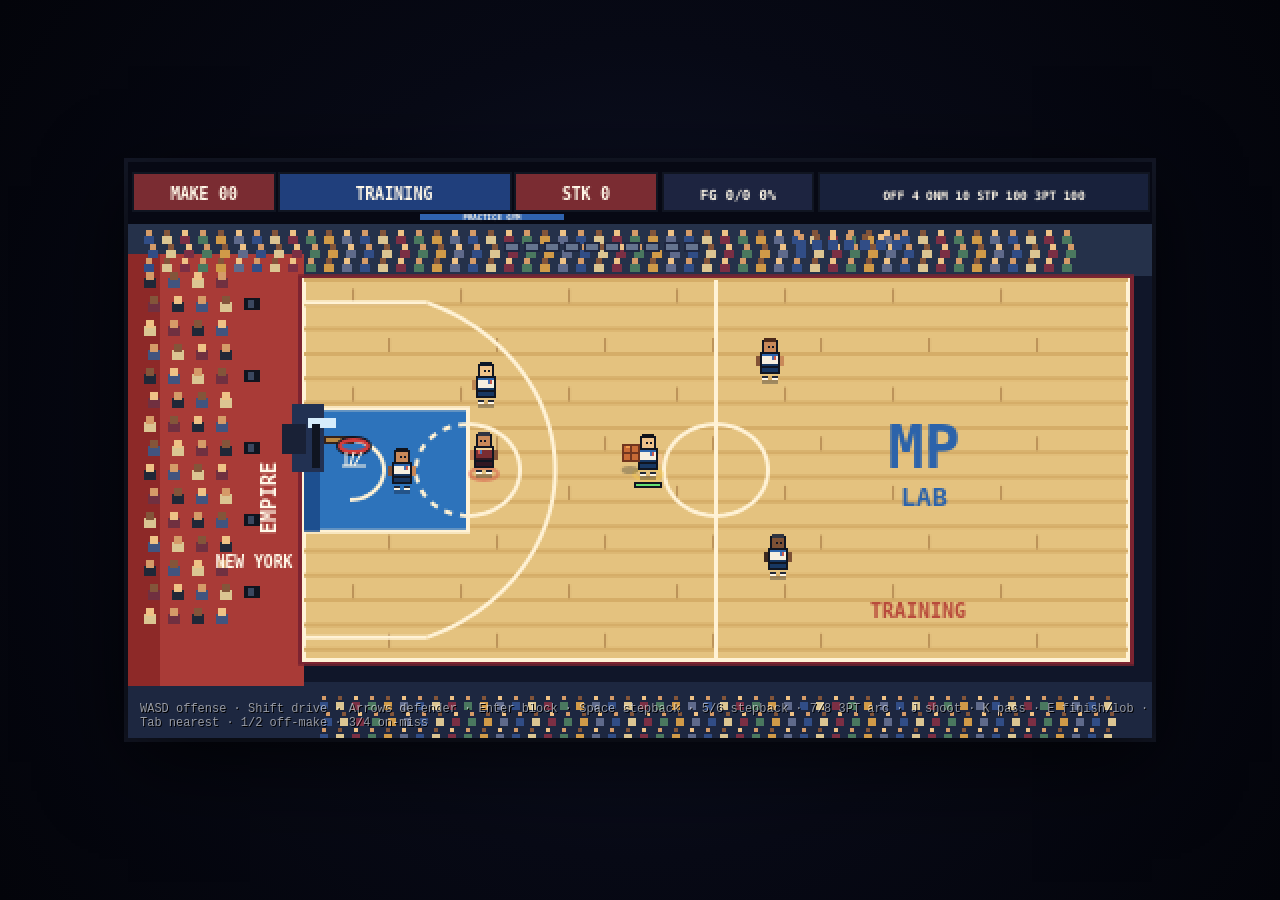
==== index.html @ 0c495528 "index.html rename" ====
﻿<!doctype html>
<html lang="en">
  <head>
    <meta charset="utf-8" />
    <meta name="viewport" content="width=device-width, initial-scale=1" />
    <title>HoopLab Training Reboot</title>
    <link rel="stylesheet" href="style.css" />
  </head>
  <body>
    <div id="shell" tabindex="0">
      <canvas id="game" width="1024" height="576"></canvas>
      <div id="hint">WASD offense · Shift drive · Arrows defender · Enter block · Space stepback · 5/6 stepback · 7/8 3PT arc · J shoot · K pass · E finish/lob · Tab nearest · 1/2 off-make · 3/4 on-miss</div>
    </div>
    <script type="module" src="js/game.js"></script>
  </body>
</html>
---- style.css ----
:root {
    --bg: #050711;
}
html, body {
    margin: 0;
    height: 100%;
    background:
        radial-gradient(circle at center, #10162d 0%, #070915 52%, #03040a 100%);
    overflow: hidden;
    font-family: ui-monospace, SFMono-Regular, Menlo, Consolas, "Liberation Mono", monospace;
}
body {
    display: grid;
    place-items: center;
}
#shell {
    position: relative;
    width: min(100vw, 1024px);
    aspect-ratio: 16 / 9;
    box-shadow: 0 24px 80px rgba(0,0,0,.7), 0 0 0 4px #141827;
    background: #050711;
}
canvas {
    width: 100%;
    height: 100%;
    display: block;
    image-rendering: pixelated;
    image-rendering: crisp-edges;
}
#hint {
    position: absolute;
    left: 12px;
    bottom: 8px;
    color: rgba(255,255,255,.55);
    font-size: 12px;
    user-select: none;
    pointer-events: none;
    text-shadow: 1px 1px #000;
}
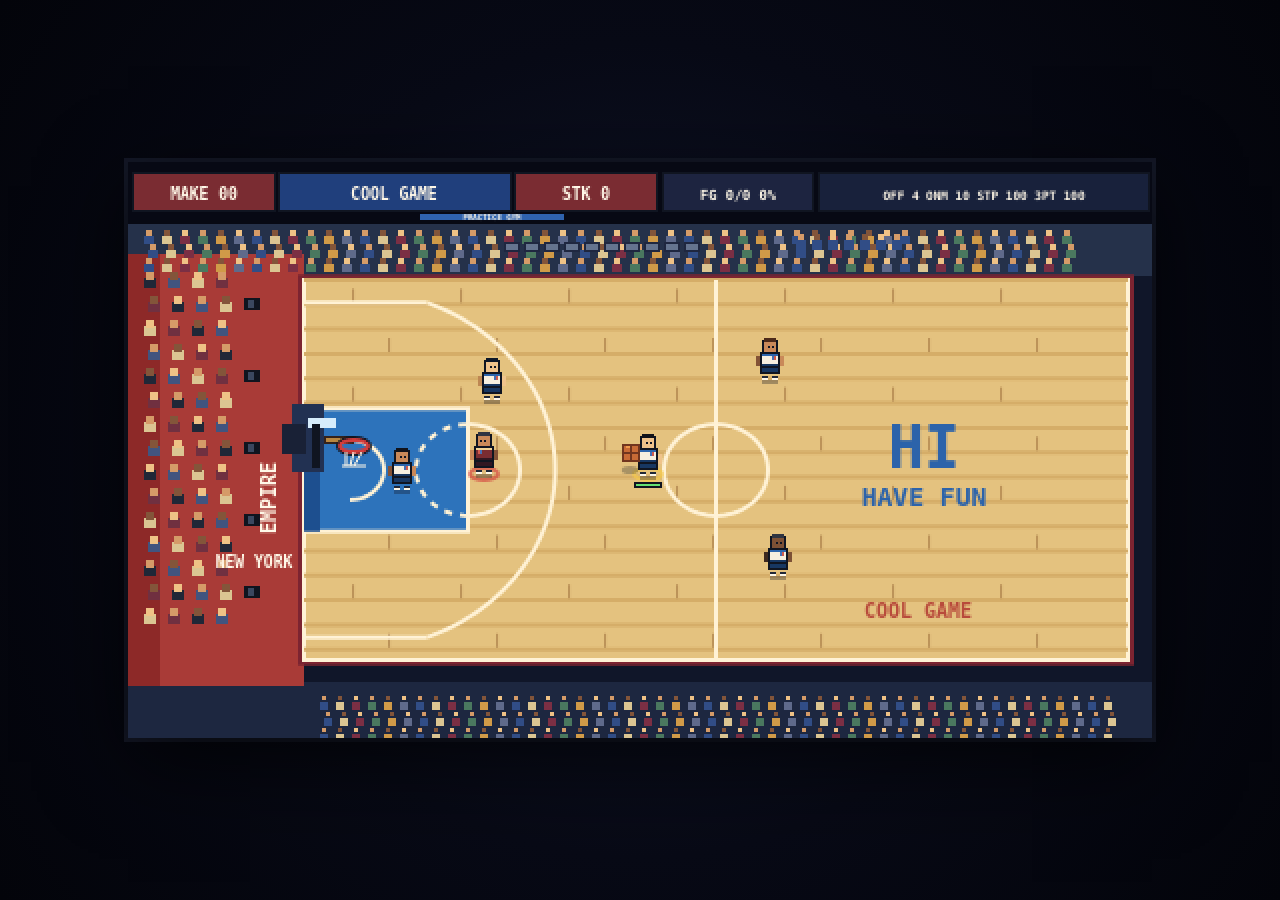
==== commit 715e1cb8: "change text to something cooler" ====
--- a/index.html
+++ b/index.html
@@ -9,7 +9,7 @@
   <body>
     <div id="shell" tabindex="0">
       <canvas id="game" width="1024" height="576"></canvas>
-      <div id="hint">WASD offense · Shift drive · Arrows defender · Enter block · Space stepback · 5/6 stepback · 7/8 3PT arc · J shoot · K pass · E finish/lob · Tab nearest · 1/2 off-make · 3/4 on-miss</div>
+    
     </div>
     <script type="module" src="js/game.js"></script>
   </body>
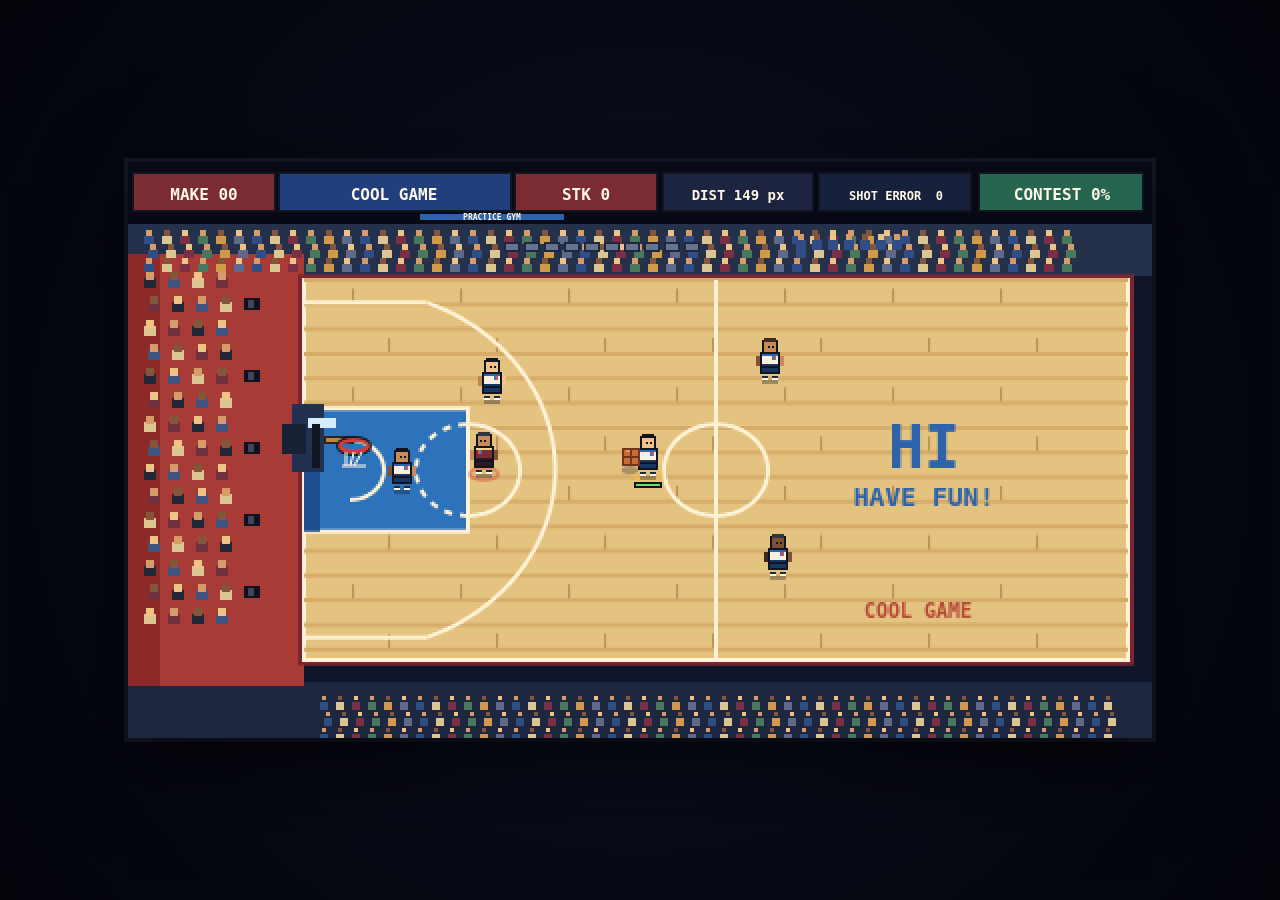
==== commit 7b842086: "rename and ground logic for remastered shot calculation" ====
--- a/index.html
+++ b/index.html
@@ -3,7 +3,7 @@
   <head>
     <meta charset="utf-8" />
     <meta name="viewport" content="width=device-width, initial-scale=1" />
-    <title>HoopLab Training Reboot</title>
+    <title>basketball game :D</title>
     <link rel="stylesheet" href="style.css" />
   </head>
   <body>
